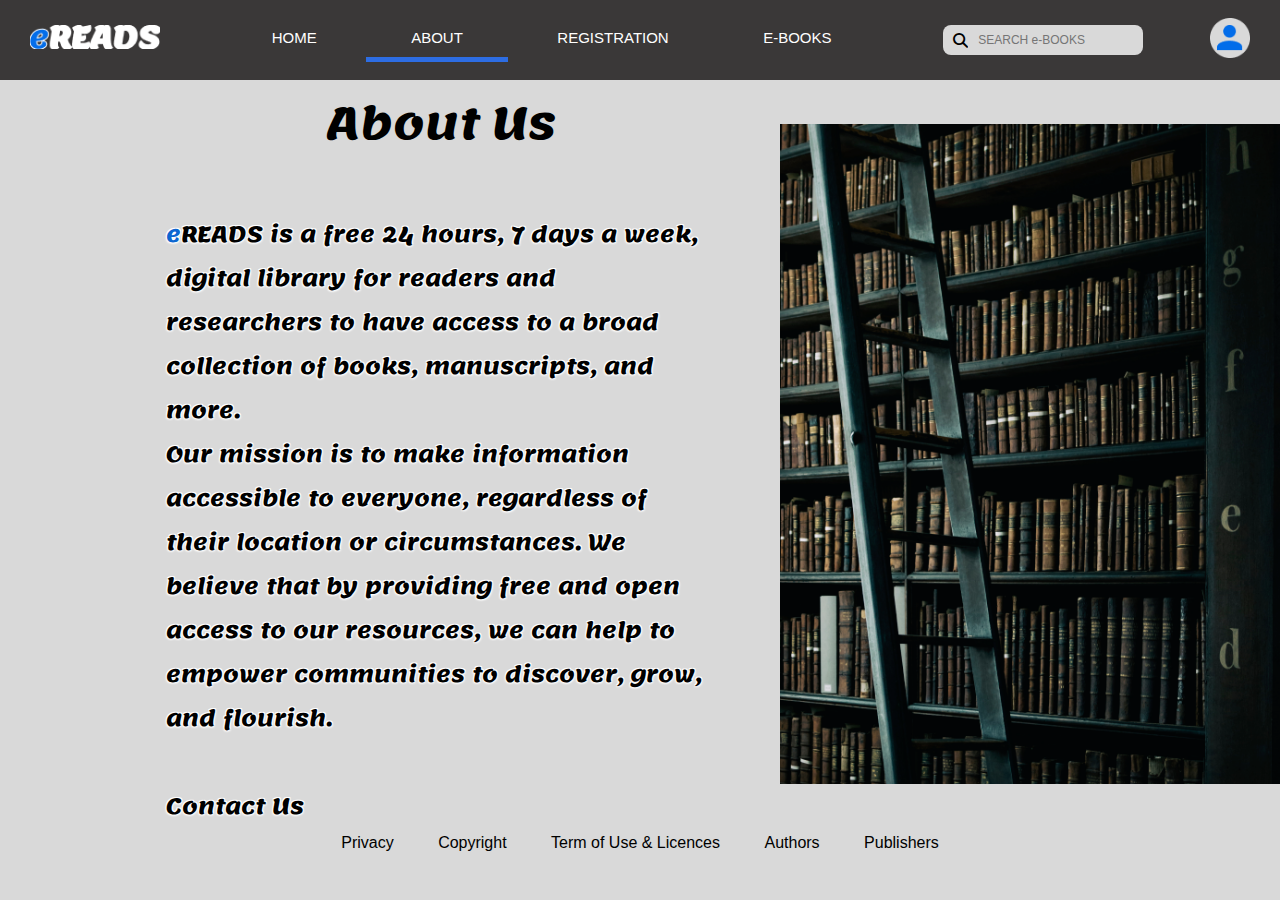
==== about.html @ 4b85549c "sample website build using CSS and HTML in collaboration with the UX/UI designers of Reskill America" ====
<!DOCTYPE html>
<html lang="en">
<head>
    <meta charset="UTF-8">
    <meta http-equiv="X-UA-Compatible" content="IE=edge">
    <meta name="viewport" content="width=device-width, initial-scale=1.0">
    <link rel="preconnect" href="https://fonts.googleapis.com">
<link rel="preconnect" href="https://fonts.gstatic.com" crossorigin>
<link href="https://fonts.googleapis.com/css2?family=Lemonada:wght@400;700&display=swap" rel="stylesheet">

    <link rel="stylesheet" href="style.css">
    <link rel="stylesheet" 
    href="https://cdnjs.cloudflare.com/ajax/libs/font-awesome/6.2.1/css/all.min.css">
    <title>eREADS ABOUT</title>
</head>
<body>
<div class="pushfooter">
    <div class="topnav">
        <nav>
            <h2 class="logo"><img src="/eReadsAssets/eREADSlogo.png" alt=""></h2>
            <ul>
                <li><a href="home.html">HOME</a></li>
                <li class="navunderline"><a href="about.html">ABOUT</a></li>
                <li><a href="registration.html">REGISTRATION</a></li>
                <li><a href="ebooks.html">E-BOOKS</a></li>
            </ul>
            <div class="search">
                <i class="fa-solid fa-magnifying-glass"></i>
                <input type="text" placeholder="SEARCH e-BOOKS" name="search">
            </div>

            <div class="profileimg">
                <a href="account.html"><img src="/eReadsAssets/profileIcon.png" alt=""></a>
            </div>
        </nav>
    </div>


    <div class="aboutpage">
        <div class="aboutus">
            <h1>About Us</h1>
            <br>
            <p>
                <span>e</span>READS is a free 24 hours, 7 days a week, digital library for readers and researchers to have access to a broad collection of books, manuscripts, and more.
            </p>
            <p>
                Our mission is to make information accessible to everyone, regardless of their location or circumstances. We believe that by providing free and open access to our resources, we can help to empower communities to discover, grow, and flourish.
            </p>
            <br>
            <p>
                Contact Us
            </p>
        </div>
        
        <div class="aboutimg">
            <img src="/eReadsAssets/AboutBookLadderImage.png" alt="">
        </div>
    </div>
        
        <footer>
            <ul>
                <li><a href="#">Privacy</a></li>
                <li><a href="#">Copyright</a></li>
                <li><a href="#">Term of Use & Licences</a></li>
                <li><a href="#">Authors</a></li>
                <li><a href="#">Publishers</a></li>
            </ul>
        </footer>
    </div>
    </body>
    </html>
---- style.css ----
*{
    padding: 0;
    margin: 0;
    box-sizing: border-box;
}

body {
    font-family: sans-serif;
    background-color: #d9d9d9; 
    height: 100%;
}

/* FOR ALL PAGES */

nav {
    display: flex;
    align-items: center;
    justify-content: space-between;
    background: #3a3838;
    height: 80px;
    width: 100%;
    padding: 30px;
}

nav ul li {
    list-style-type: none;
    display: inline-block;
    padding: 10px 20px;
}

nav ul li a {
    color: white;
    text-decoration: none;
    font-size: 15px;
    padding: 25px;
}

.navunderline {
    border-bottom: 5px solid #2D6DE3;
    width: auto;
    
}

.logo img {
    width: 130px;
}

.profileimg img {
    width: 40px;
}

.search {
    height: 30px;
    width: 200px;
    background-color: #d9d9d9;
    border-radius: 8px;
    display: flex;
    align-items: center;   
    padding: 10px;
}

.search i {
    font-size: 15px;
    color: black;
}

.search input {
    flex: 1;
    height: 20px;
    border: none;
    outline: none;
    font-size: 12px;
    padding-left: 10px;
    background-color: #d9d9d9;
    color: black;
}


footer {
    display: flex;
    align-items: center;;
    justify-content: center;
    width: 100%;
    height: 30px;
    position: absolute;
    bottom: 0;
}

footer ul li {
    list-style-type: none;
    display: inline-block;
    padding: 10px 20px;
}


footer ul li a {
    color: black;
    text-decoration: none;
}


/* THIS IS FOR THE HOME PAGE */

.homebody {
    display: flex;
    align-content: center;
    justify-content: space-between;
    padding-bottom: 30px;
}

.homeimg img {
    width: 300px;
}

.homeimg {
    padding-right: 200px;
}


.homebody h1 {
    font-family: 'Lemonada', cursive;
    text-shadow: 2px 4px 4px #9e9e9e;
}

.homepara {
    font-size: 20px;
    text-align: center;
    padding: 30px 175px;
    /* padding: 5% 20%; */
    text-shadow: 2px 2px 4px #9e9e9e;
}

.homebody button {
    border: none;
    background: black;
    color: #d9d9d9;
    width: 200px;
    height: 50px;
    font-size: 15px;
    font-weight: bold;
    padding: 8px 20px;
    border-radius: 10px;
    box-shadow: 0px 4px 2px #808080;
}

/* THIS IS FOR THE ABOUT PAGE */ 
.aboutus {
    font-family: 'Lemonada', cursive;
    font-size: 22px;
    padding-left: 13%;
    padding-right: 5%;
}

.aboutus h1 {
    text-align: center;
}

.aboutus p {
    font-weight: 700;
    text-shadow: -1px 1px 2px white,
    1px 1px 2px white,
    1px -1px 0 white,
    -1px -1px 0 white;
}

.aboutus span {
    color: #0d66d0;
}

.aboutpage {
    width: fit-content;
    display: flex;
    align-items: center;
    justify-content: center;
    padding-bottom: 30px;
}

.aboutpage img {
    width: 500px;
    display: block;
    object-fit: cover;
    object-position: center;
}


/* THIS IS FOR THE REGISTRATION PAGE */

.regpage {
    display: flex;
    align-items: center;
    justify-content: space-between;
    background: #FFFFFF;
    padding-bottom: 30px;
}

.signup-form {
    padding: 0 10%;
    width: 50%;
}

.regimg {
    width: 50%;
}

.regpage h1 {
    font-family: 'Lemonada', cursive;
    text-align: center;
    font-size: 32px;
}

.regpage h2 {
    font-weight: bold;
    font-size: 15px;
    text-align: center;
}

.regpage h1 span {
    color: #0d66d0;
}

.signup-form label {
    align-items: center;
    font-size: 15px;
    color: black;
    font-weight: bold;
    display: block;
    padding-bottom: 10px;
}

.signup-form input {
    font-size: 16px;
    padding: 15px 10px;
    width: 100%;
    border: 1px solid black;
    border-radius: 10px;
}

.signup-form p {
    font-size: 12px;
    font-weight: bold;
    padding-top: 10px;
}

.TandC a {
    color: #90BAEE;
    text-decoration: none;
}

.TandC {
    padding-bottom: 30px;
}

.regbutton {
    width: 250px;
    height: 50px;
    background-color: black;
    font-size: 17px;
    font-weight: bold;
    border-radius: 10px;
    color: white;
    font-size: 17px;
    font-weight: bold;
    border-radius: 10px;
    border: none;
    text-align: center;
    margin-left: 100px;
}

.signup-form button {
    border: none;
    background: black;
    color: white;
    font-size: 17px;
    font-weight: bold;
    padding-top: 12px;
}

.whitefooter {
    background-color: white;
}



/* THIS IS FOR EBOOKS (+ Wars sidebar) */

.pushfooter {
    min-height: 100%;
    position: relative;
}

.ebooksheader {
    position: relative;
    text-align: center;
    color: white;
    background-color: black;
}

.ebooksheader p {
    width: 50%;
    position: absolute;
    top: 8px;
    left: 16px;
    font-family: 'Lemonada', cursive;
    font-size: 30px;
    padding-top: 100px;
    padding-left: 100px;
    text-align: left;
}

.booksbody {
    width: 100%;
    display: flex;
    text-align: left;
    background-color: white;
    padding-bottom: 30px;
}


.midbar {
    display: flex;
    align-content: center;
    justify-content: space-evenly;
    background-color: black;
    padding: 20px;
    padding-top: 40px;
    height: 175px;
    width: 100%;
}

.midbar h2 {
    font-family: 'Lemonada', cursive;
    text-align: center;
    color: #2D6DE3;
}

.midbar img {
    display: block;
    margin-left: auto;
    margin-right: auto;
    width: 50px;
}


.sidenav {
    width: 35%;
    background-color: #D9D9D9;
    padding: 20px;
    border-radius: 2px;
    border: black solid;
}

.sidenav h2 {
    color: #2D6DE3;
    font-size: 20px;
    text-align: center;
    padding-bottom: 5px;
}

.sidenav li {
    list-style: none;
    padding-left: 50px;
    line-height: 25px;
}

.sidenav a {
    text-decoration: none;
    color: black;
    font-weight: 400;
}

.sidenav ul {
    padding: 20px;
}

.sidenav hr {
    width: 220px;
    margin: auto;
    align-content: center;
    border: 0.5px solid black;
}

.books {
    display: flex;
    flex-direction: column;
    padding: 50px 30px 40px 80px;
}

.b1 {
    display: flex;
}

.b1 button {
    font-size: 17px;
    color: white;
    background-color: #2D6DE3;
    height: 50px;
    width: 175px;
    border-radius: 10px;
    border: none;
    padding: 10px;
}

.b1 img {
    width: 175px;
}

.b1content {
    padding-left: 40px;
    font-size: 18px;
    padding-bottom: 80px;
}

.b1content a {
    color: #2D6DE3;
    text-decoration: none;
    font-size: 22px;
    font-weight: bold;
}

.b1content h3 {
    font-size: 18px;
    font-weight: 100;
    padding: 10px 0;
}

.b1content p {
    padding-bottom: 15px;
}

/* FOR THE WAR OF THE WORLDS PAGE */

.warpage {
    padding-bottom: 30px;
    display: flex;
    background-color: white;
}

.warheading {
    padding-top: 40px;
    padding-left: 80px;
}

.warheading h1 {
    color: #2D6DE3;
    font-weight: bold;
    font-size: 40px;
}

.warheading h2 {
    color: black;
    font-weight: 100;
    font-size: 28px;
    padding-top: 10px;
}

.warbody {
    display: flex;
    align-content: center;
    justify-content: space-between;
    padding: 50px;
    padding-left: 80px;
}

.warbodyimg {
    padding-left: 10px;
}

.warbody-left img {
    width: 210px;
    padding-bottom: 15px;
    
}

.warbody-left button {
    width: 220px;
    height: 50px;
    color: white;
    font-size: 15px;
    border-radius: 10px;
    border: none;
    margin-bottom: 15px;
}

.readnow {
    background-color: #2D6DE3;
    padding: 10px 0;
}

.download {
    background-color: #3a3838;
    padding: 10px 0;
}

.warbody-right {
    padding-left: 80px;
}

.warbody-right p {
    font-size: 18px;
}

.warbody-right h3 {
    color: #2D6DE3;
    padding: 10px 0;
    font-size: 20px;
}

.warbody-right h4 {
    font-size: 20px;
    font-weight: normal;
    padding: 30px 0;
    color: black;
}

.warbody-right h5 {
    font-size: 20px;
    color: black;
    font-weight: normal;
}

.warbody-right h6 {
    font-size: 18px;
    padding-bottom: 30px;
}

.overallrating {
    color: #C3C641;
    font-size: 30px;
    padding: 10px 0;
}

.readerratings {
    color: #C3C641;
    font-size: 25px;
    padding: 10px 0;
}

.reviewb {
    display: flex;
    align-content: center;
    justify-content: space-between;
}

.reviewb img {
    width: 80px;
}

.reviewk img {
    width: 80px;
}

.reviewk {
    display: flex;
    align-content: center;
    justify-content: space-between;
}

.reviews {
    padding-left: 30px;
    padding-bottom: 100px;
}

/* THIS IS FOR THE ACCOUNT PAGE  */

.accountpage {
    padding-bottom: 30px;
    background-color: white;
}

.accountpage h1 {
    color: #2D6DE3;
    font-family: 'Lemonada', cursive;
    font-size: 25px;
    padding: 20px 0 20px 180px;
}

.accountpage h2 {
    color: #2D6DE3;
    padding-left: 180px;
    font-size: 20px;
    font-weight: normal;
}

.accountgrid {
    display: grid;
    grid-template-columns: repeat(3, 1fr);
    gap: 120px;
    justify-content: center;
    align-content: center;
    padding: 30px 180px 100px;
}


.grid-item {
    display: flex;
    justify-content: space-between;
    align-content: center;
    border: 0.5px solid black;
    border-radius: 10px;
    padding: 15px;
    width: 250px;
    height: 125px;
    box-shadow: 0px 4px 2px #d9d9d9;
}

.grid-item h3 {
    color: #3a3838;
    font-family: 'Lemonada', cursive;
    font-size: 17px;
    text-align: center;
}

.grid-item h4 {
    color: #2D6DE3;
    font-family: 'Lemonada', cursive;
    font-size: 30px;
    text-align: center
}

.grid-content h5 {
    color: #3a3838;
    font-size: 15px;
    font-weight: normal;
    text-align: left;
    padding-left: 30px;
}

.grid-content {
    margin: auto;
}
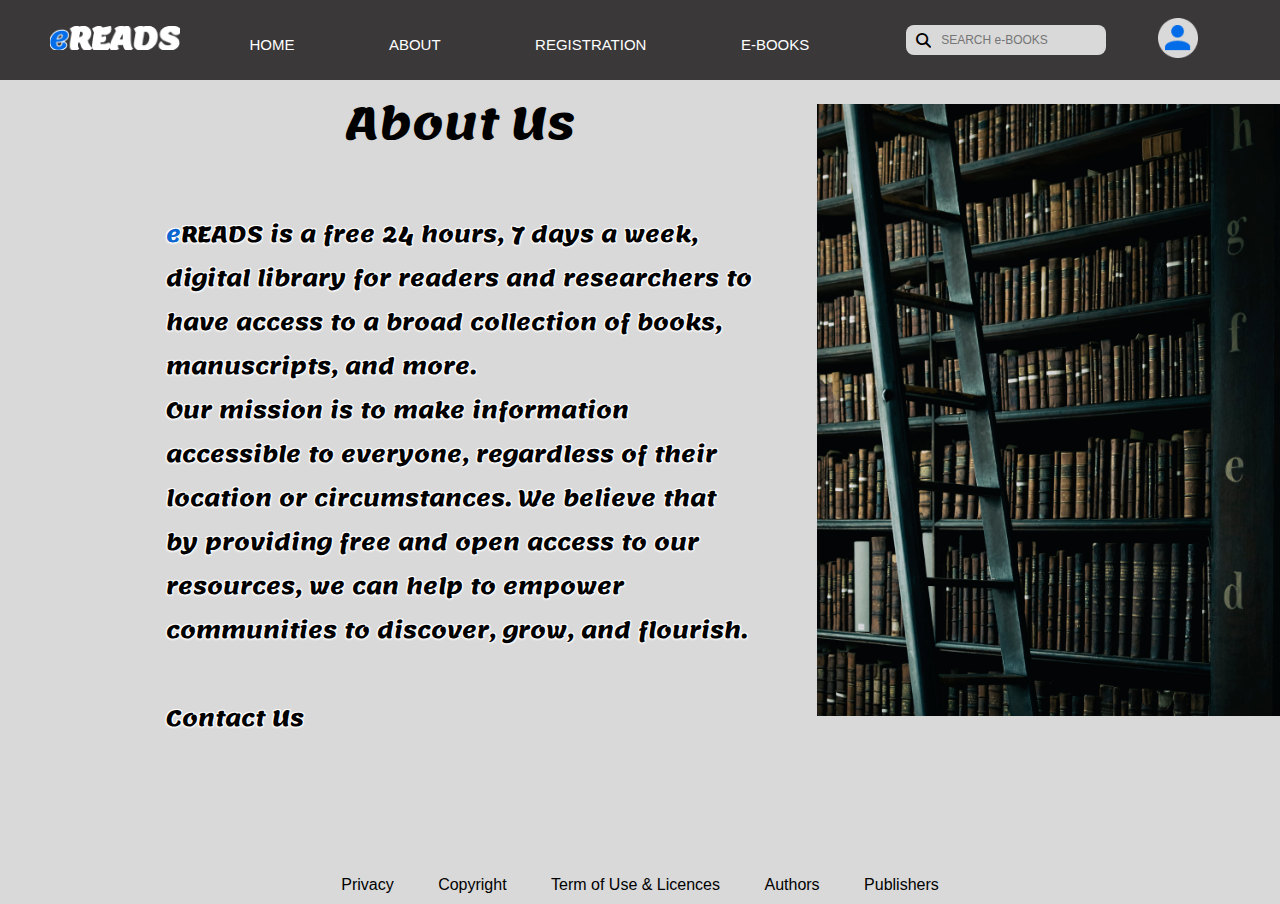
==== commit e1fd24b8: "changes made for responsiveness" ====
--- a/about.html
+++ b/about.html
@@ -15,24 +15,28 @@
 </head>
 <body>
 <div class="pushfooter">
-    <div class="topnav">
-        <nav>
-            <h2 class="logo"><img src="/eReadsAssets/eREADSlogo.png" alt=""></h2>
-            <ul>
-                <li><a href="home.html">HOME</a></li>
-                <li class="navunderline"><a href="about.html">ABOUT</a></li>
-                <li><a href="registration.html">REGISTRATION</a></li>
-                <li><a href="ebooks.html">E-BOOKS</a></li>
-            </ul>
-            <div class="search">
-                <i class="fa-solid fa-magnifying-glass"></i>
-                <input type="text" placeholder="SEARCH e-BOOKS" name="search">
-            </div>
-
-            <div class="profileimg">
-                <a href="account.html"><img src="/eReadsAssets/profileIcon.png" alt=""></a>
-            </div>
-        </nav>
+    <nav>
+        <ul>
+            <li class="logo"><img src="/eReadsAssets/eREADSlogo.png" alt=""></li>
+            <li class="navbar-links"><a href="index.html">HOME</a></li>
+            <li class="navbar-links"><a href="about.html">ABOUT</a></li>
+            <li class="navbar-links"><a href="registration.html">REGISTRATION</a></li>
+            <li class="navbar-links"><a href="ebooks.html">E-BOOKS</a></li>
+        </ul>
+        <div class="search">
+            <i class="fa-solid fa-magnifying-glass"></i>
+            <input type="text" placeholder="SEARCH e-BOOKS" name="search">
+        </div>
+        
+        <div class="profileimg">
+            <a href="account.html"><img src="/eReadsAssets/profileIcon.png" alt=""></a>
+        </div>
+        
+        <ul>
+            <li class="navbar-toggle"><i class="fa-solid fa-bars"></i></li>
+        </ul>
+            
+    </nav>
     </div>
 
 
--- a/style.css
+++ b/style.css
@@ -16,7 +16,7 @@
     display: flex;
     align-items: center;
     justify-content: space-between;
-    background: #3a3838;
+    background-color: #3a3838;
     height: 80px;
     width: 100%;
     padding: 30px;
@@ -35,17 +35,72 @@
     padding: 25px;
 }
 
-.navunderline {
-    border-bottom: 5px solid #2D6DE3;
-    width: auto;
-    
+.navbar-toggle i {
+    color: white;
+    font-size: 30px;
+}
+
+.navbar-toggle {
+    display: none;
+}
+
+
+@media (max-width: 1124px) {
+    nav ul{
+        flex-wrap: wrap;
+    }
+    .navbar-toggle {
+        display: block;
+    }
+    .navbar-links {
+        background-color: #3a3838;
+        display: none;
+        width: 100%;
+        text-align: center;
+    }
+    .active {
+        display: block;
+    }
+    .homebanner {
+        display: none;
+    }
+
+    .homeimg {
+        display: none;
+    }
+
+    .aboutimg {
+        display: none;
+    }
+
+    .regimg {
+        display: none;
+    }
+
+    .signup-form {
+        width: 100%;
+    }
+
+    .ebooksheader {
+        display: none;
+    }
+
+
+
+}
+
+.logo {
+    flex: 1 ;
 }
 
 .logo img {
+    max-width: 100%;
     width: 130px;
 }
 
+
 .profileimg img {
+    max-width: 100%;
     width: 40px;
 }
 
@@ -109,13 +164,18 @@
 }
 
 .homeimg img {
-    width: 300px;
+    max-width: 100%;
+    width: 800px;
 }
 
 .homeimg {
     padding-right: 200px;
-}
-
+    padding-top: 10px;
+}
+
+.homebanner img {
+    max-width: 100%;
+}
 
 .homebody h1 {
     font-family: 'Lemonada', cursive;
@@ -126,7 +186,6 @@
     font-size: 20px;
     text-align: center;
     padding: 30px 175px;
-    /* padding: 5% 20%; */
     text-shadow: 2px 2px 4px #9e9e9e;
 }
 
@@ -176,7 +235,8 @@
 }
 
 .aboutpage img {
-    width: 500px;
+    max-width: 100%;
+    width: 2500px;
     display: block;
     object-fit: cover;
     object-position: center;
@@ -334,6 +394,7 @@
 }
 
 .midbar img {
+    max-width: 100%;
     display: block;
     margin-left: auto;
     margin-right: auto;
@@ -401,7 +462,8 @@
 }
 
 .b1 img {
-    width: 175px;
+    max-width: 100%;
+    width: 825px;
 }
 
 .b1content {
@@ -461,12 +523,9 @@
     padding-left: 80px;
 }
 
-.warbodyimg {
-    padding-left: 10px;
-}
-
 .warbody-left img {
-    width: 210px;
+    max-width: 100%;
+    width: 300px;
     padding-bottom: 15px;
     
 }
@@ -542,11 +601,13 @@
 }
 
 .reviewb img {
-    width: 80px;
+    max-width: 100%;
+    width: 500px;
 }
 
 .reviewk img {
-    width: 80px;
+    max-width: 100%;
+    width: 500px;
 }
 
 .reviewk {
